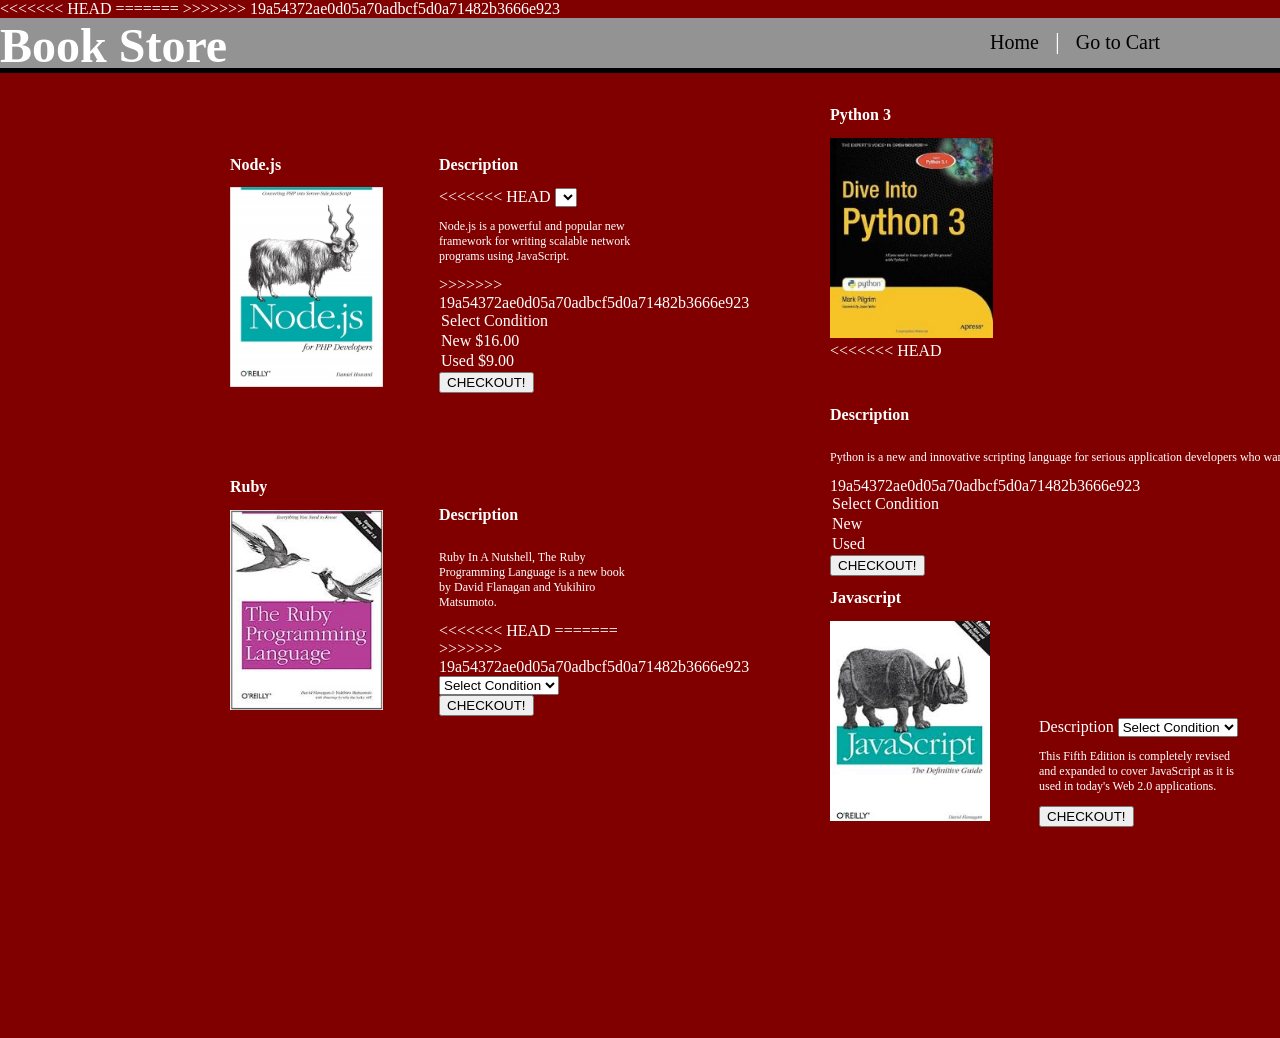
==== home.html @ 7b91dabb "commited again" ====
<!DOCTYPE html>
<html>

<head>
    <meta charset="utf-8">
    <meta http-equiv="X-UA-Compatible" content="IE=edge">
    <title>Book Store</title>
    <link rel="stylesheet" href="css/styles.css">
    <script src="js/jquery.js"></script>
<<<<<<< HEAD
    <script src="js/app2.js"></script>
=======
    <script src="js/app.js"></script>
    <style href=href="https://fonts.googleapis.com/css?family=Bitter"></style>
>>>>>>> 19a54372ae0d05a70adbcf5d0a71482b3666e923
</head>

<body>
    <form action="checkout.html" class="list-maker-form" method="get">
      <header>
        <h1>Book Store</h1>
        <nav>
            <a href="home.html">Home</a> |
            <a href="checkout.html">Go to Cart</a>
        </nav>
    </header>

        <div class="container">
            <div class="top">

                    <div class="bookTitle">
                        <h2>Node.js</h2>
                        <img src="images/node.jpg">
                        </div>
                    <div class="text">
                        <h2>Description</h2>
<<<<<<< HEAD
                             <p>Node.js is a powerful and popular new framework for writing scalable network programs using JavaScript.</p>

                            <select name="book1" class="selectlist">
=======
                        <p>Node.js is a powerful and popular new framework for writing scalable network programs using JavaScript.</p>
                        <select name="book1" class="selectList">
>>>>>>> 19a54372ae0d05a70adbcf5d0a71482b3666e923
                                <option value="value1" selected>Select Condition</option>
                                <option class="options" value="new1" name="new">New $16.00</option>
                                <option class="options" value="used1" name="used">Used $9.00</option>
                            </select>
                            <button class="btn2">CHECKOUT!</button>
                    </div>

<!--                 <br>
 -->
                    <div class="bookTitle">
                        <h2>Ruby</h2>
                        <img src="images/rubyPro.jpeg">
                        </div>
                    <div class="text">
                        <h2>Description</h2>
                            <p> Ruby In A Nutshell, The Ruby Programming Language is a new book by David Flanagan and Yukihiro Matsumoto.  </p>
<<<<<<< HEAD

=======
>>>>>>> 19a54372ae0d05a70adbcf5d0a71482b3666e923
                            <select name="book2" class="selectlist">
                                <option value="value2" selected>Select Condition</option>
                                <option class="options" value="new2" name="new">New</option>
                                <option class="options" value="used2" name="used">Used</option>
                            </select>
                            <button class="btn2">CHECKOUT!</button>
                    </div>

                </div>
<!--             <br>
 -->
            <div class="bottom">

                <div class="bookTitle">
                        <h2>Python 3</h2>
                        <img src="images/py.jpg">
<<<<<<< HEAD
                    </div>
                    <div class="left-text">
                            <h2>Description</h2>
                            <p>Python is a new and innovative scripting language for serious application developers who want a feature-rich</p>
                              <select name="book3" class="selectlist">
=======
                        </div>
                <div class="text">
                        <h2>Description</h2>
                        <p>Python is a new and innovative scripting language for serious application developers who want a feature-rich</p>
                        <select name="book3" class="selectlist">
>>>>>>> 19a54372ae0d05a70adbcf5d0a71482b3666e923
                                  <option value="value3" selected>Select Condition</option>
                                  <option class="options" value="new3" name="new">New</option>
                                  <option class="options" value="used3" name="used">Used</option>
                        </select>
                        <button class="btn2">CHECKOUT!</button>
                    </div>


                    <div class="bookTitle">
                        <h2>Javascript</h2>
                        <img src="images/javascript.jpeg">
                        </div>
                        <div class="text"
                          <h2>Description</h2>
                          <p>This Fifth Edition is completely revised and expanded to cover JavaScript as it is used in today's Web 2.0 applications.</p>
                          <select name="book4" class="selectlist">
                                <option value="value4" selected>Select Condition</option>
                                <option class="options" value="new4" name="new">New</option>
                                <option class="options" value="used4" name="used">Used</option>
                          </select>
                          <button class="btn2">CHECKOUT!</button>
                          </div>

                    </div>
        </div>


    </form>

</body>

</html>
---- css/styles.css ----
body {
  width: 100%;
  background-color: maroon;
  clear: both;
  margin: auto;
  font-family: 'Bitter', serif;
  color: white;
}

header {
  margin: auto 0;
  width: 100%;
  height: 50px;
  font-size: 24px;
  background-color: #939393;
  border-bottom: 5px solid black;
}

nav{
   margin: 0 auto;
   float: right;
   width: 300px;
   display: inline-block;
   padding-top: 10px;
}

nav a{
 text-decoration: none;
 font-size: 20px;
 margin: 10px;
 color: black;
}

nav a:hover{
  color: blue;
}



.container {
    padding-left: 230px;
    width:100%;
    margin: 20px auto;
    background-color: maroon;
    float: left;
}


.top{
  float: left;
  width: 600px;
    margin: 0 auto;
/*  padding: 20px 40 px;
*/  display: inline-block;
}

.bottom{
  float: left;
 width: 600px;
/*height: 900px;*/
    margin: 0 auto;
/*  padding: 20px 40 px;
*/  display: inline-block;
}
.bookTitle {
  margin-right: 5px;

  width: 200px;
  height: 300px;
  display: inline-block;
}

.text{
  margin-top: 50px;

  width: 200px;
  height: 300px;
  display:inline-block;
}

h1{
  margin: auto 0;
  display: inline-block;
}

h2{
  text-align: left;
  font-size: 16px;
}

p{
  text-align: left;
  font-size: 12px;
}

img{
  border: 3px solid black
  display: inline;
  max-height: 200px;
}
top {
  float:left;
  display: inline-block;
  margin: 0 auto;
}

.bottom {
  float: left;
  display: inline-block;
  margin: 0 auto;
}

.firstcolumn {
  display:inline-block;
  float: left;
}
.secondcolumn{
  display: inline-block;
  float: left;
}

.left{
  max-width: 350px;
  float: left;
  display: inline-block;
}

.right{
  max-width: 350px;
  float: left;
  display: inline-block;
}

.img{
  display: inline;
  max-width: 45px;
}

p{
  float: left;
}*/
/*.left-image{
  display: inline-block;
}

.right-image{
  display: inline-block;
}*/

/*.left-text{
  max-width: 100px;
  margin: 0 auto;
}
.right-text{
  max-width: 100px;
  margin: 0 auto;
}*/
/*article {
    height: 450px;
    text-align: center;
}



.left {
    margin-right: 47px;
    float: left;
    width: 200px;
    height: 400px;
    display: inline-block;
}

.right {
    margin-top: 10px;
    float: left;
    width: 200px;
    height: 400px;
    display: inline-block;
}

h1 {
  margin: auto 0;
  display: inline-block;
  font-size: 40px;
  color: black;
}

h2 {
    font-size: 16px;
    text-align: center;

}

p {
    font-size: 15px;
    margin-left: 37px;
}

h3 {
    font-size: 20px;
    margin-bottom: 30px;
    text-align: center;
}
h2, h3, p{
  margin-bottom: 30px;
}

.clearfix:after {
  content: " ";
  clear: both;
  display: block;
}

.btn {
  background-color: lightgreen;
  padding: 10px 10px;
  margin: 20px;
}

select{
  background-color: white;
  height: 24px;
  width: 180px;
}
img{

  border: 1px solid black;

}

button{
  margin:10px;

}
*/
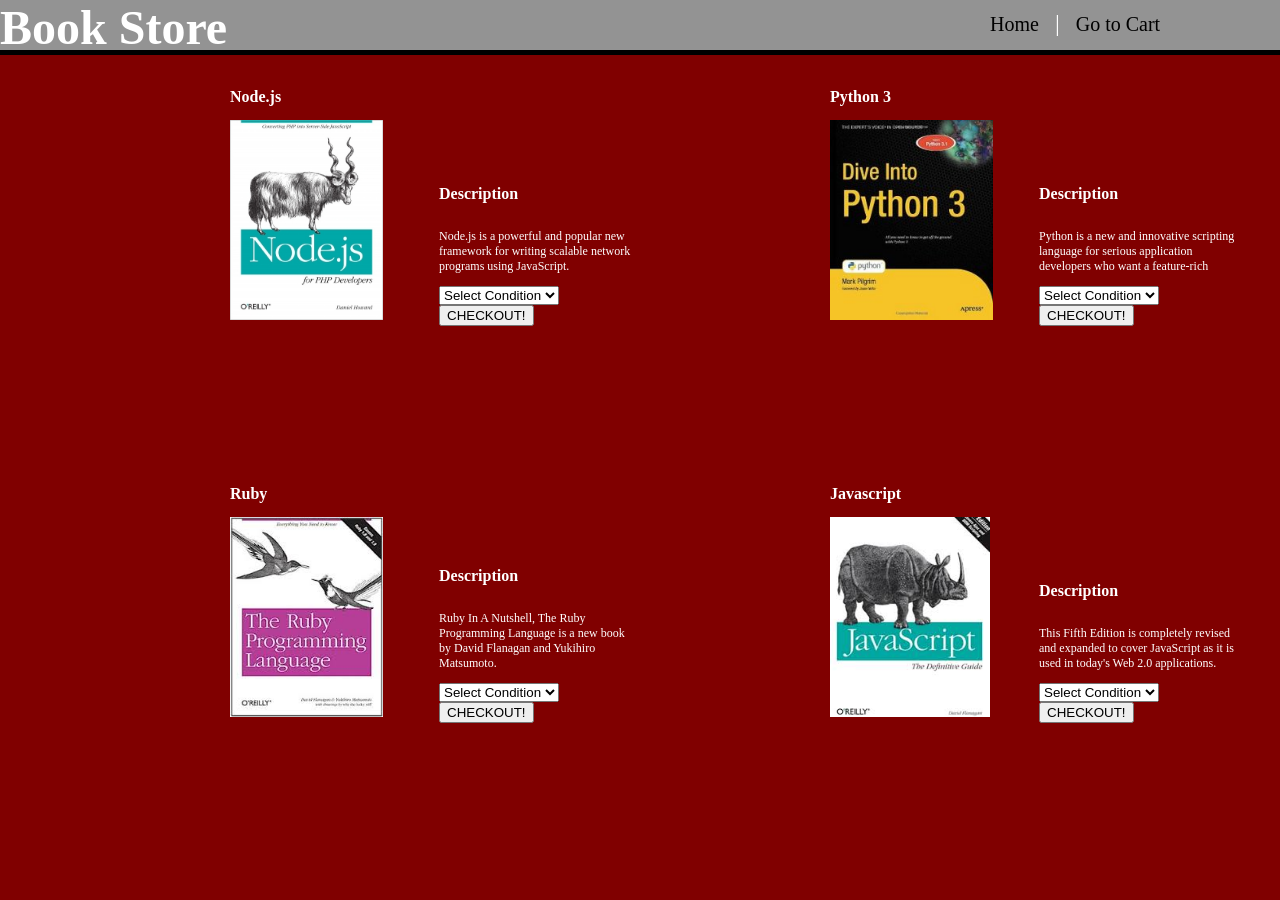
==== commit e043f600: "fixed html" ====
--- a/home.html
+++ b/home.html
@@ -7,119 +7,88 @@
     <title>Book Store</title>
     <link rel="stylesheet" href="css/styles.css">
     <script src="js/jquery.js"></script>
-<<<<<<< HEAD
     <script src="js/app2.js"></script>
-=======
     <script src="js/app.js"></script>
     <style href=href="https://fonts.googleapis.com/css?family=Bitter"></style>
->>>>>>> 19a54372ae0d05a70adbcf5d0a71482b3666e923
 </head>
 
 <body>
     <form action="checkout.html" class="list-maker-form" method="get">
-      <header>
-        <h1>Book Store</h1>
-        <nav>
-            <a href="home.html">Home</a> |
-            <a href="checkout.html">Go to Cart</a>
-        </nav>
-    </header>
-
+        <header>
+            <h1>Book Store</h1>
+            <nav>
+                <a href="home.html">Home</a> |
+                <a href="checkout.html">Go to Cart</a>
+            </nav>
+        </header>
         <div class="container">
             <div class="top">
+                <div class="bookTitle">
+                    <h2>Node.js</h2>
+                    <img src="images/node.jpg">
+                </div>
+                <div class="text">
+                    <h2>Description</h2>
+                    <p>Node.js is a powerful and popular new framework for writing scalable network programs using JavaScript.</p>
+                    <select name="book1" class="selectlist">
+                            <option value="value1" selected>Select Condition</option>
+                            <option class="options" value="new1" name="new">New $16.00</option>
+                            <option class="options" value="used1" name="used">Used $9.00</option>
+                        </select>
+                        <br>
+                        <button class="btn2">CHECKOUT!</button>
+                </div>
+                <div class="bookTitle">
+                    <h2>Ruby</h2>
+                    <img src="images/rubyPro.jpeg">
+                </div>
+                <div class="text">
+                    <h2>Description</h2>
+                    <p> Ruby In A Nutshell, The Ruby Programming Language is a new book by David Flanagan and Yukihiro Matsumoto. </p>
+                    <select name="book2" class="selectlist">
+                        <option value="value2" selected>Select Condition</option>
+                        <option class="options" value="new2" name="new">New</option>
+                        <option class="options" value="used2" name="used">Used</option>
+                    </select>
+                    <br>
+                    <button class="btn2">CHECKOUT!</button>
+                </div>
+            </div>
 
-                    <div class="bookTitle">
-                        <h2>Node.js</h2>
-                        <img src="images/node.jpg">
-                        </div>
-                    <div class="text">
-                        <h2>Description</h2>
-<<<<<<< HEAD
-                             <p>Node.js is a powerful and popular new framework for writing scalable network programs using JavaScript.</p>
-
-                            <select name="book1" class="selectlist">
-=======
-                        <p>Node.js is a powerful and popular new framework for writing scalable network programs using JavaScript.</p>
-                        <select name="book1" class="selectList">
->>>>>>> 19a54372ae0d05a70adbcf5d0a71482b3666e923
-                                <option value="value1" selected>Select Condition</option>
-                                <option class="options" value="new1" name="new">New $16.00</option>
-                                <option class="options" value="used1" name="used">Used $9.00</option>
-                            </select>
-                            <button class="btn2">CHECKOUT!</button>
-                    </div>
-
-<!--                 <br>
- -->
-                    <div class="bookTitle">
-                        <h2>Ruby</h2>
-                        <img src="images/rubyPro.jpeg">
-                        </div>
-                    <div class="text">
-                        <h2>Description</h2>
-                            <p> Ruby In A Nutshell, The Ruby Programming Language is a new book by David Flanagan and Yukihiro Matsumoto.  </p>
-<<<<<<< HEAD
-
-=======
->>>>>>> 19a54372ae0d05a70adbcf5d0a71482b3666e923
-                            <select name="book2" class="selectlist">
-                                <option value="value2" selected>Select Condition</option>
-                                <option class="options" value="new2" name="new">New</option>
-                                <option class="options" value="used2" name="used">Used</option>
-                            </select>
-                            <button class="btn2">CHECKOUT!</button>
-                    </div>
-
+            <div class="bottom">
+                <div class="bookTitle">
+                    <h2>Python 3</h2>
+                    <img src="images/py.jpg">
                 </div>
-<!--             <br>
- -->
-            <div class="bottom">
-
+                <div class="text">
+                    <h2>Description</h2>
+                    <p>Python is a new and innovative scripting language for serious application developers who want a feature-rich</p>
+                    <select name="book3" class="selectlist">
+                        <option value="value3" selected>Select Condition</option>
+                        <option class="options" value="new3" name="new">New</option>
+                        <option class="options" value="used3" name="used">Used</option>
+                    </select>
+                    <br>
+                    <button class="btn2">CHECKOUT!</button>
+                </div>
                 <div class="bookTitle">
-                        <h2>Python 3</h2>
-                        <img src="images/py.jpg">
-<<<<<<< HEAD
-                    </div>
-                    <div class="left-text">
-                            <h2>Description</h2>
-                            <p>Python is a new and innovative scripting language for serious application developers who want a feature-rich</p>
-                              <select name="book3" class="selectlist">
-=======
-                        </div>
+                    <h2>Javascript</h2>
+                    <img src="images/javascript.jpeg">
+                </div>
                 <div class="text">
-                        <h2>Description</h2>
-                        <p>Python is a new and innovative scripting language for serious application developers who want a feature-rich</p>
-                        <select name="book3" class="selectlist">
->>>>>>> 19a54372ae0d05a70adbcf5d0a71482b3666e923
-                                  <option value="value3" selected>Select Condition</option>
-                                  <option class="options" value="new3" name="new">New</option>
-                                  <option class="options" value="used3" name="used">Used</option>
-                        </select>
-                        <button class="btn2">CHECKOUT!</button>
-                    </div>
-
-
-                    <div class="bookTitle">
-                        <h2>Javascript</h2>
-                        <img src="images/javascript.jpeg">
-                        </div>
-                        <div class="text"
-                          <h2>Description</h2>
-                          <p>This Fifth Edition is completely revised and expanded to cover JavaScript as it is used in today's Web 2.0 applications.</p>
-                          <select name="book4" class="selectlist">
-                                <option value="value4" selected>Select Condition</option>
-                                <option class="options" value="new4" name="new">New</option>
-                                <option class="options" value="used4" name="used">Used</option>
-                          </select>
-                          <button class="btn2">CHECKOUT!</button>
-                          </div>
-
-                    </div>
+                    <h2>Description</h2>
+                    <p>This Fifth Edition is completely revised and expanded to cover JavaScript as it is used in today's Web 2.0 applications.</p>
+                    <select name="book4" class="selectlist">
+                        <option value="value4" selected>Select Condition</option>
+                        <option class="options" value="new4" name="new">New</option>
+                        <option class="options" value="used4" name="used">Used</option>
+                    </select>
+                    <br>
+                    <button class="btn2">CHECKOUT!</button>
+                </div>
+            </div>
         </div>
-
-
     </form>
-
 </body>
 
 </html>
--- a/css/styles.css
+++ b/css/styles.css
@@ -1,236 +1,142 @@
 body {
-  width: 100%;
-  background-color: maroon;
-  clear: both;
-  margin: auto;
-  font-family: 'Bitter', serif;
-  color: white;
+    width: 100%;
+    background-color: maroon;
+    clear: both;
+    margin: auto;
+    font-family: 'Bitter', serif;
+    color: white;
 }
 
 header {
-  margin: auto 0;
-  width: 100%;
-  height: 50px;
-  font-size: 24px;
-  background-color: #939393;
-  border-bottom: 5px solid black;
+    margin: auto 0;
+    width: 100%;
+    height: 50px;
+    font-size: 24px;
+    background-color: #939393;
+    border-bottom: 5px solid black;
 }
 
-nav{
-   margin: 0 auto;
-   float: right;
-   width: 300px;
-   display: inline-block;
-   padding-top: 10px;
+nav {
+    margin: 0 auto;
+    float: right;
+    width: 300px;
+    display: inline-block;
+    padding-top: 10px;
 }
 
-nav a{
- text-decoration: none;
- font-size: 20px;
- margin: 10px;
- color: black;
+nav a {
+    text-decoration: none;
+    font-size: 20px;
+    margin: 10px;
+    color: black;
 }
 
-nav a:hover{
-  color: blue;
+nav a:hover {
+    color: blue;
 }
-
-
 
 .container {
     padding-left: 230px;
-    width:100%;
+    width: 100%;
     margin: 20px auto;
     background-color: maroon;
     float: left;
 }
 
-
-.top{
-  float: left;
-  width: 600px;
+.top {
+    float: left;
+    width: 600px;
     margin: 0 auto;
-/*  padding: 20px 40 px;
-*/  display: inline-block;
-}
-
-.bottom{
-  float: left;
- width: 600px;
-/*height: 900px;*/
-    margin: 0 auto;
-/*  padding: 20px 40 px;
-*/  display: inline-block;
-}
-.bookTitle {
-  margin-right: 5px;
-
-  width: 200px;
-  height: 300px;
-  display: inline-block;
-}
-
-.text{
-  margin-top: 50px;
-
-  width: 200px;
-  height: 300px;
-  display:inline-block;
-}
-
-h1{
-  margin: auto 0;
-  display: inline-block;
-}
-
-h2{
-  text-align: left;
-  font-size: 16px;
-}
-
-p{
-  text-align: left;
-  font-size: 12px;
-}
-
-img{
-  border: 3px solid black
-  display: inline;
-  max-height: 200px;
-}
-top {
-  float:left;
-  display: inline-block;
-  margin: 0 auto;
+    /*  padding: 20px 40 px;
+*/
+    display: inline-block;
 }
 
 .bottom {
-  float: left;
-  display: inline-block;
-  margin: 0 auto;
+    float: left;
+    width: 600px;
+    /*height: 900px;*/
+    margin: 0 auto;
+    /*  padding: 20px 40 px;
+*/
+    display: inline-block;
+}
+
+.bookTitle {
+    margin-right: 5px;
+    width: 200px;
+    height: 300px;
+    display: inline-block;
+}
+
+.text {
+    margin-top: 50px;
+    width: 200px;
+    height: 300px;
+    display: inline-block;
+}
+
+h1 {
+    margin: auto 0;
+    display: inline-block;
+}
+
+h2 {
+    text-align: left;
+    font-size: 16px;
+}
+
+p {
+    text-align: left;
+    font-size: 12px;
+}
+
+img {
+    border: 3px solid black display: inline;
+    max-height: 200px;
+}
+
+.top {
+    float: left;
+    display: inline-block;
+    margin: 0 auto;
+}
+
+.bottom {
+    float: left;
+    display: inline-block;
+    margin: 0 auto;
 }
 
 .firstcolumn {
-  display:inline-block;
-  float: left;
-}
-.secondcolumn{
-  display: inline-block;
-  float: left;
+    display: inline-block;
+    float: left;
 }
 
-.left{
-  max-width: 350px;
-  float: left;
-  display: inline-block;
+.secondcolumn {
+    display: inline-block;
+    float: left;
 }
 
-.right{
-  max-width: 350px;
-  float: left;
-  display: inline-block;
-}
-
-.img{
-  display: inline;
-  max-width: 45px;
-}
-
-p{
-  float: left;
-}*/
-/*.left-image{
-  display: inline-block;
-}
-
-.right-image{
-  display: inline-block;
-}*/
-
-/*.left-text{
-  max-width: 100px;
-  margin: 0 auto;
-}
-.right-text{
-  max-width: 100px;
-  margin: 0 auto;
-}*/
-/*article {
-    height: 450px;
-    text-align: center;
-}
-
-
-
 .left {
-    margin-right: 47px;
+    max-width: 350px;
     float: left;
-    width: 200px;
-    height: 400px;
     display: inline-block;
 }
 
 .right {
-    margin-top: 10px;
+    max-width: 350px;
     float: left;
-    width: 200px;
-    height: 400px;
     display: inline-block;
 }
 
-h1 {
-  margin: auto 0;
-  display: inline-block;
-  font-size: 40px;
-  color: black;
-}
-
-h2 {
-    font-size: 16px;
-    text-align: center;
-
+.img {
+    display: inline;
+    max-width: 45px;
 }
 
 p {
-    font-size: 15px;
-    margin-left: 37px;
+    float: left;
 }
 
-h3 {
-    font-size: 20px;
-    margin-bottom: 30px;
-    text-align: center;
-}
-h2, h3, p{
-  margin-bottom: 30px;
-}
 
-.clearfix:after {
-  content: " ";
-  clear: both;
-  display: block;
-}
-
-.btn {
-  background-color: lightgreen;
-  padding: 10px 10px;
-  margin: 20px;
-}
-
-select{
-  background-color: white;
-  height: 24px;
-  width: 180px;
-}
-img{
-
-  border: 1px solid black;
-
-}
-
-button{
-  margin:10px;
-
-}
-*/
-
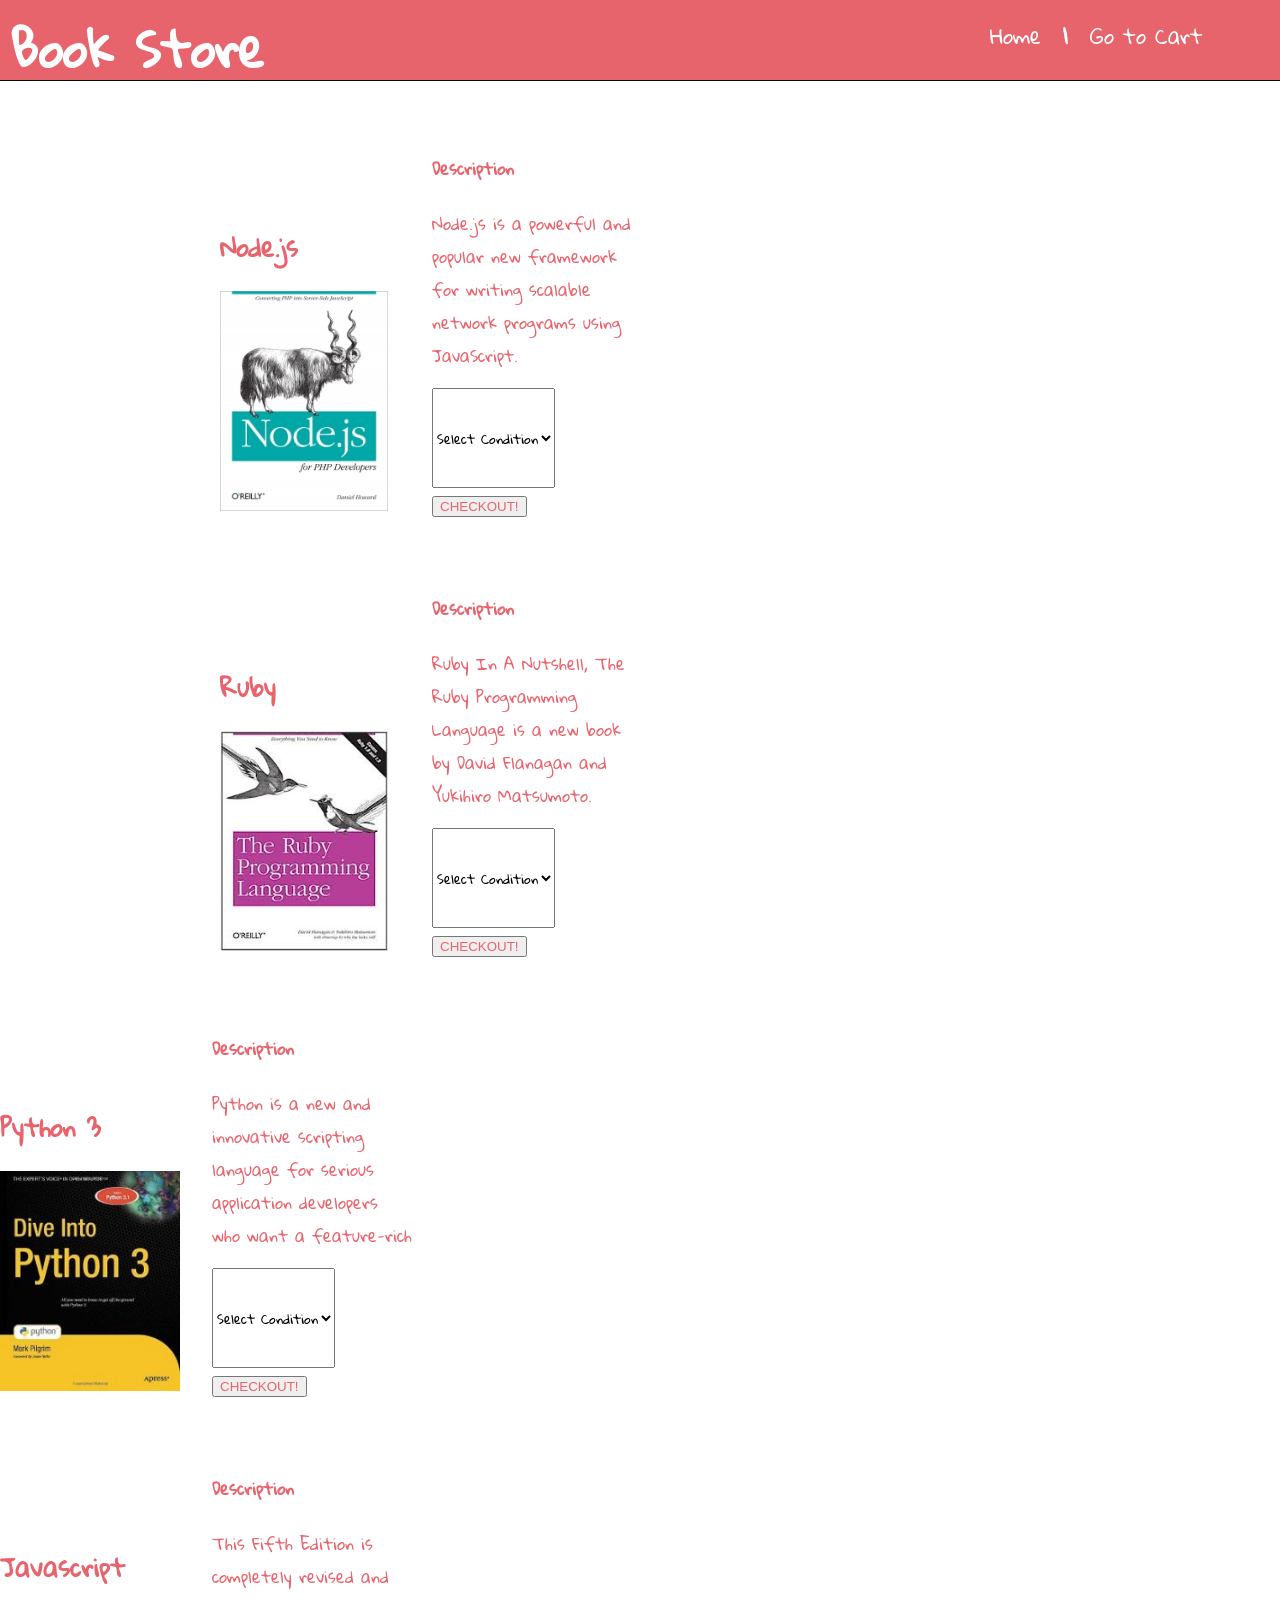
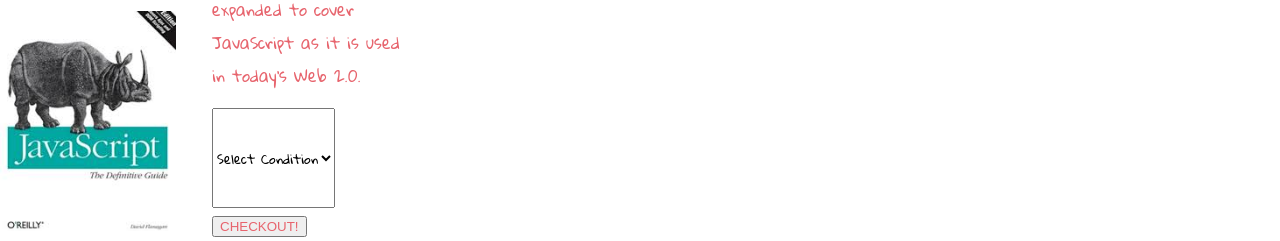
==== commit 0b5121c6: "hello" ====
--- a/home.html
+++ b/home.html
@@ -6,10 +6,10 @@
     <meta http-equiv="X-UA-Compatible" content="IE=edge">
     <title>Book Store</title>
     <link rel="stylesheet" href="css/styles.css">
+    <link href="https://fonts.googleapis.com/css?family=Gloria+Hallelujah" rel="stylesheet">
     <script src="js/jquery.js"></script>
     <script src="js/app2.js"></script>
     <script src="js/app.js"></script>
-    <style href=href="https://fonts.googleapis.com/css?family=Bitter"></style>
 </head>
 
 <body>
@@ -28,7 +28,7 @@
                     <img src="images/node.jpg">
                 </div>
                 <div class="text">
-                    <h2>Description</h2>
+                    <h4>Description</h4>
                     <p>Node.js is a powerful and popular new framework for writing scalable network programs using JavaScript.</p>
                     <select name="book1" class="selectlist">
                             <option value="value1" selected>Select Condition</option>
@@ -43,7 +43,7 @@
                     <img src="images/rubyPro.jpeg">
                 </div>
                 <div class="text">
-                    <h2>Description</h2>
+                    <h4>Description</h4>
                     <p> Ruby In A Nutshell, The Ruby Programming Language is a new book by David Flanagan and Yukihiro Matsumoto. </p>
                     <select name="book2" class="selectlist">
                         <option value="value2" selected>Select Condition</option>
@@ -61,7 +61,7 @@
                     <img src="images/py.jpg">
                 </div>
                 <div class="text">
-                    <h2>Description</h2>
+                    <h4>Description</h4>
                     <p>Python is a new and innovative scripting language for serious application developers who want a feature-rich</p>
                     <select name="book3" class="selectlist">
                         <option value="value3" selected>Select Condition</option>
@@ -76,8 +76,8 @@
                     <img src="images/javascript.jpeg">
                 </div>
                 <div class="text">
-                    <h2>Description</h2>
-                    <p>This Fifth Edition is completely revised and expanded to cover JavaScript as it is used in today's Web 2.0 applications.</p>
+                    <h4>Description</h4>
+                    <p>This Fifth Edition is completely revised and expanded to cover JavaScript as it is used in today's Web 2.0.</p>
                     <select name="book4" class="selectlist">
                         <option value="value4" selected>Select Condition</option>
                         <option class="options" value="new4" name="new">New</option>
--- a/css/styles.css
+++ b/css/styles.css
@@ -1,6 +1,46 @@
-body {
+  body {
+<<<<<<< HEAD
+  width: 100%;
+  clear: both;
+  margin: 0 auto;
+  font-family: 'Gloria Hallelujah', cursive;
+  color: #e7646d;
+}
+
+header {
+  margin: auto 0;
+  width: 100%;
+  height: 80px;
+  font-size: 24px;
+  background-color:#e7646d;
+  border-bottom: 1px solid black;
+  color: #ffffff;
+}
+
+nav{
+   margin: 0 auto;
+   float: right;
+   width: 300px;
+   display: inline-block;
+   padding-top: 10px;
+   color: #ffffff;
+}
+
+nav a{
+ text-decoration: none;
+ font-size: 20px;
+ margin: 10px;
+ color: #ffffff;
+}
+
+nav a:hover{
+  color:#114a3f;
+}
+
+
+
+=======
     width: 100%;
-    background-color: maroon;
     clear: both;
     margin: auto;
     font-family: 'Bitter', serif;
@@ -14,32 +54,14 @@
     font-size: 24px;
     background-color: #939393;
     border-bottom: 5px solid black;
+    color: white;
 }
 
-nav {
-    margin: 0 auto;
-    float: right;
-    width: 300px;
-    display: inline-block;
-    padding-top: 10px;
-}
-
-nav a {
-    text-decoration: none;
-    font-size: 20px;
-    margin: 10px;
-    color: black;
-}
-
-nav a:hover {
-    color: blue;
-}
-
+>>>>>>> e043f6007bf390cb056c55b3269154bf0c30f10d
 .container {
     padding-left: 230px;
     width: 100%;
-    margin: 20px auto;
-    background-color: maroon;
+    margin: 20px auto 60px auto;
     float: left;
 }
 
@@ -47,23 +69,20 @@
     float: left;
     width: 600px;
     margin: 0 auto;
-    /*  padding: 20px 40 px;
-*/
+    padding-left: 220px ;
     display: inline-block;
 }
 
 .bottom {
     float: left;
     width: 600px;
-    /*height: 900px;*/
     margin: 0 auto;
-    /*  padding: 20px 40 px;
-*/
     display: inline-block;
 }
 
 .bookTitle {
     margin-right: 5px;
+    margin-top: 0px;
     width: 200px;
     height: 300px;
     display: inline-block;
@@ -77,23 +96,26 @@
 }
 
 h1 {
-    margin: auto 0;
+    margin: auto 10px;
     display: inline-block;
+    color: #ffffff;
+    margin-right: 20px;
 }
 
 h2 {
     text-align: left;
-    font-size: 16px;
+    font-size: 24px;
 }
 
 p {
     text-align: left;
-    font-size: 12px;
+    font-size: 16px;
+    margin-top: .5px;
 }
 
 img {
     border: 3px solid black display: inline;
-    max-height: 200px;
+    max-height: 220px;
 }
 
 .top {
@@ -133,10 +155,18 @@
 .img {
     display: inline;
     max-width: 45px;
+    border: 1px solid #e7646d;
 }
 
 p {
     float: left;
 }
 
+button{
+  color:#e7646d;
+}
 
+select {
+  height: 100px;
+  font-family: 'Gloria Hallelujah', cursive;
+}
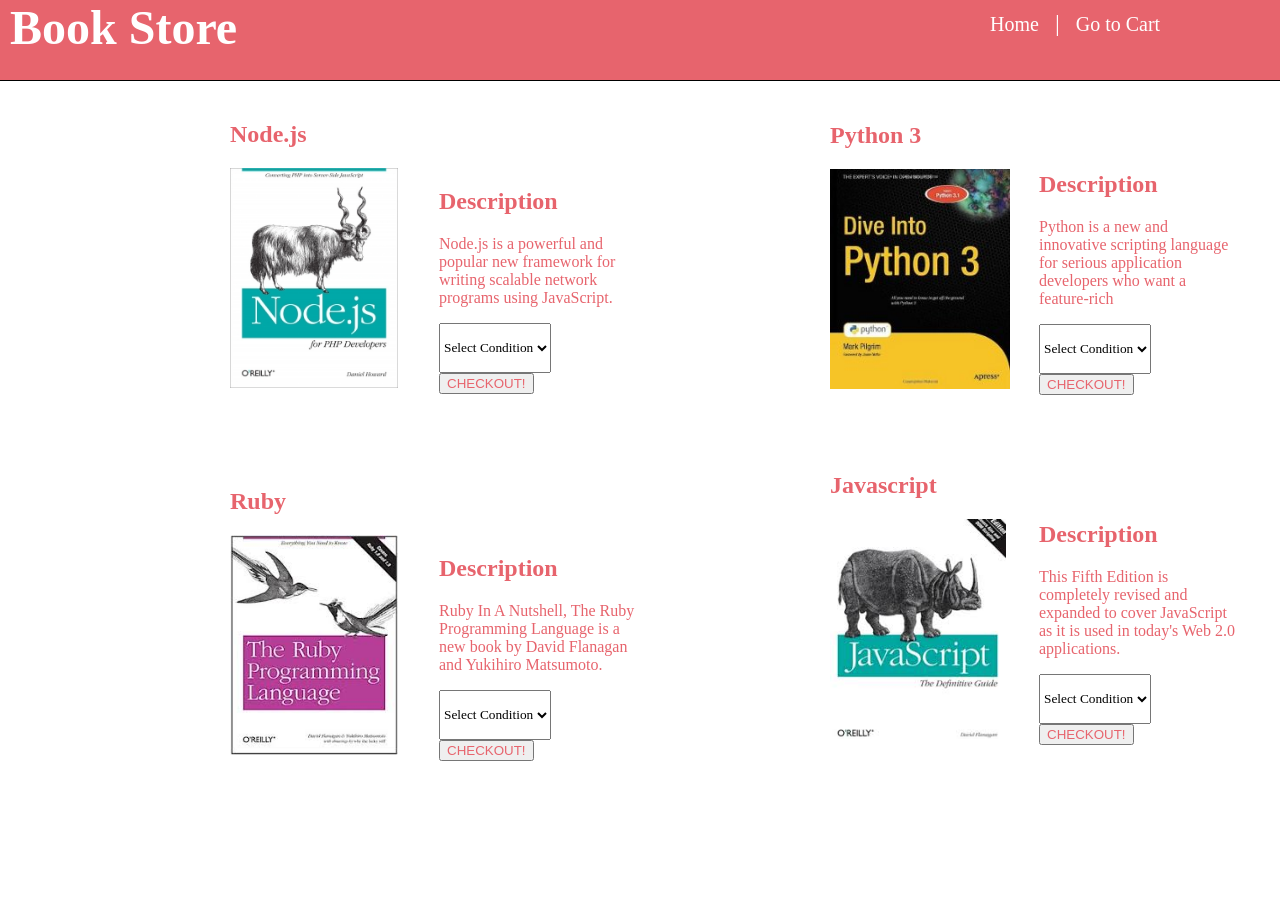
==== commit bffc07fc: "....." ====
--- a/home.html
+++ b/home.html
@@ -6,88 +6,94 @@
     <meta http-equiv="X-UA-Compatible" content="IE=edge">
     <title>Book Store</title>
     <link rel="stylesheet" href="css/styles.css">
-    <link href="https://fonts.googleapis.com/css?family=Gloria+Hallelujah" rel="stylesheet">
     <script src="js/jquery.js"></script>
     <script src="js/app2.js"></script>
     <script src="js/app.js"></script>
+    <style href=href="https://fonts.googleapis.com/css?family=Bitter"></style>
 </head>
 
 <body>
-    <form action="checkout.html" class="list-maker-form" method="get">
-        <header>
-            <h1>Book Store</h1>
-            <nav>
-                <a href="home.html">Home</a> |
-                <a href="checkout.html">Go to Cart</a>
-            </nav>
-        </header>
-        <div class="container">
-            <div class="top">
+    <header>
+        <h1>Book Store</h1>
+        <nav>
+            <a href="home.html">Home</a> |
+            <a href="checkout.html">Go to Cart</a>
+        </nav>
+    </header>
+    <div class="container">
+        <div class="top">
+            <form action="checkout.html" class="list-maker-form" method="get">
                 <div class="bookTitle">
-                    <h2>Node.js</h2>
+                    <h2 id="book1-title">Node.js</h2>
                     <img src="images/node.jpg">
                 </div>
                 <div class="text">
-                    <h4>Description</h4>
+                    <h2>Description</h2>
                     <p>Node.js is a powerful and popular new framework for writing scalable network programs using JavaScript.</p>
-                    <select name="book1" class="selectlist">
-                            <option value="value1" selected>Select Condition</option>
-                            <option class="options" value="new1" name="new">New $16.00</option>
-                            <option class="options" value="used1" name="used">Used $9.00</option>
-                        </select>
-                        <br>
-                        <button class="btn2">CHECKOUT!</button>
-                </div>
+                    <select name="Node.js" class="selectlist">
+                        <option value="value1" selected>Select Condition</option>
+                        <option class="options" value="16.00" name="new">New $16.00</option>
+                        <option class="options" value="9.00" name="used">Used $9.00</option>
+                    </select>
+                    <br>
+                    <button class="btn2">CHECKOUT!</button>
+            </form>
+            </div>
+            <form action="checkout.html" class="list-maker-form" method="get">
                 <div class="bookTitle">
-                    <h2>Ruby</h2>
+                    <h2 class="h2">Ruby</h2>
                     <img src="images/rubyPro.jpeg">
                 </div>
                 <div class="text">
-                    <h4>Description</h4>
+                    <h2>Description</h2>
                     <p> Ruby In A Nutshell, The Ruby Programming Language is a new book by David Flanagan and Yukihiro Matsumoto. </p>
-                    <select name="book2" class="selectlist">
+                    <select name="Ruby" class="selectlist">
                         <option value="value2" selected>Select Condition</option>
-                        <option class="options" value="new2" name="new">New</option>
-                        <option class="options" value="used2" name="used">Used</option>
+                        <option class="options" value="16.00" name="new">New $16.00</option>
+                        <option class="options" value="9.00" name="used">Used $9.00</option>
                     </select>
                     <br>
                     <button class="btn2">CHECKOUT!</button>
-                </div>
+            </form>
             </div>
-
-            <div class="bottom">
+        </div>
+        <div class="bottom">
+            <form action="checkout.html" class="list-maker-form" method="get">
                 <div class="bookTitle">
-                    <h2>Python 3</h2>
+                    <h2 class="h2">Python 3</h2>
                     <img src="images/py.jpg">
                 </div>
                 <div class="text">
-                    <h4>Description</h4>
+                    <h2>Description</h2>
                     <p>Python is a new and innovative scripting language for serious application developers who want a feature-rich</p>
-                    <select name="book3" class="selectlist">
+                    <select name="Python" class="selectlist">
                         <option value="value3" selected>Select Condition</option>
-                        <option class="options" value="new3" name="new">New</option>
-                        <option class="options" value="used3" name="used">Used</option>
+                        <option class="options" value="16.00" name="new">New $16.00</option>
+                        <option class="options" value="9.00" name="used">Used $9.00</option>
                     </select>
                     <br>
                     <button class="btn2">CHECKOUT!</button>
-                </div>
+            </form>
+            </div>
+            <form action="checkout.html" class="list-maker-form" method="get">
                 <div class="bookTitle">
-                    <h2>Javascript</h2>
+                    <h2 class="h2">Javascript</h2>
                     <img src="images/javascript.jpeg">
                 </div>
                 <div class="text">
-                    <h4>Description</h4>
-                    <p>This Fifth Edition is completely revised and expanded to cover JavaScript as it is used in today's Web 2.0.</p>
-                    <select name="book4" class="selectlist">
+                    <h2>Description</h2>
+                    <p>This Fifth Edition is completely revised and expanded to cover JavaScript as it is used in today's Web 2.0 applications.</p>
+                    <select name="Javascript" class="selectlist">
                         <option value="value4" selected>Select Condition</option>
-                        <option class="options" value="new4" name="new">New</option>
-                        <option class="options" value="used4" name="used">Used</option>
+                        <option class="options" value="16.00" name="new">New $16.00</option>
+                        <option class="options" value="9.00" name="used">Used $9.00</option>
                     </select>
                     <br>
                     <button class="btn2">CHECKOUT!</button>
-                </div>
+            </form>
             </div>
         </div>
+    </div>
     </form>
 </body>
 
--- a/css/styles.css
+++ b/css/styles.css
@@ -1,51 +1,49 @@
-  body {
-<<<<<<< HEAD
-  width: 100%;
-  clear: both;
-  margin: 0 auto;
-  font-family: 'Gloria Hallelujah', cursive;
-  color: #e7646d;
+body {
+    width: 100%;
+    clear: both;
+    margin: 0 auto;
+    font-family: 'Gloria Hallelujah', cursive;
+    color: #e7646d;
 }
 
 header {
-  margin: auto 0;
-  width: 100%;
-  height: 80px;
-  font-size: 24px;
-  background-color:#e7646d;
-  border-bottom: 1px solid black;
-  color: #ffffff;
+    margin: auto 0;
+    width: 100%;
+    height: 80px;
+    font-size: 24px;
+    background-color: #e7646d;
+    border-bottom: 1px solid black;
+    color: #ffffff;
 }
 
-nav{
-   margin: 0 auto;
-   float: right;
-   width: 300px;
-   display: inline-block;
-   padding-top: 10px;
-   color: #ffffff;
+nav {
+    margin: 0 auto;
+    float: right;
+    width: 300px;
+    display: inline-block;
+    padding-top: 10px;
+    color: #ffffff;
 }
 
-nav a{
- text-decoration: none;
- font-size: 20px;
- margin: 10px;
- color: #ffffff;
+nav a {
+    text-decoration: none;
+    font-size: 20px;
+    margin: 10px;
+    color: #ffffff;
 }
 
-nav a:hover{
-  color:#114a3f;
+nav a:hover {
+    color: #114a3f;
 }
 
 
 
-=======
     width: 100%;
     clear: both;
     margin: auto;
     font-family: 'Bitter', serif;
     color: white;
-}
+
 
 header {
     margin: auto 0;
@@ -57,7 +55,6 @@
     color: white;
 }
 
->>>>>>> e043f6007bf390cb056c55b3269154bf0c30f10d
 .container {
     padding-left: 230px;
     width: 100%;
@@ -69,7 +66,7 @@
     float: left;
     width: 600px;
     margin: 0 auto;
-    padding-left: 220px ;
+    /*padding-left: 220px;*/
     display: inline-block;
 }
 
@@ -158,15 +155,16 @@
     border: 1px solid #e7646d;
 }
 
-p {
+/*p {
     float: left;
-}
+}*/
 
-button{
-  color:#e7646d;
+button {
+    color: #e7646d;
 }
 
 select {
-  height: 100px;
-  font-family: 'Gloria Hallelujah', cursive;
+    height: 50px;
+    font-family: 'Gloria Hallelujah', cursive;
 }
+
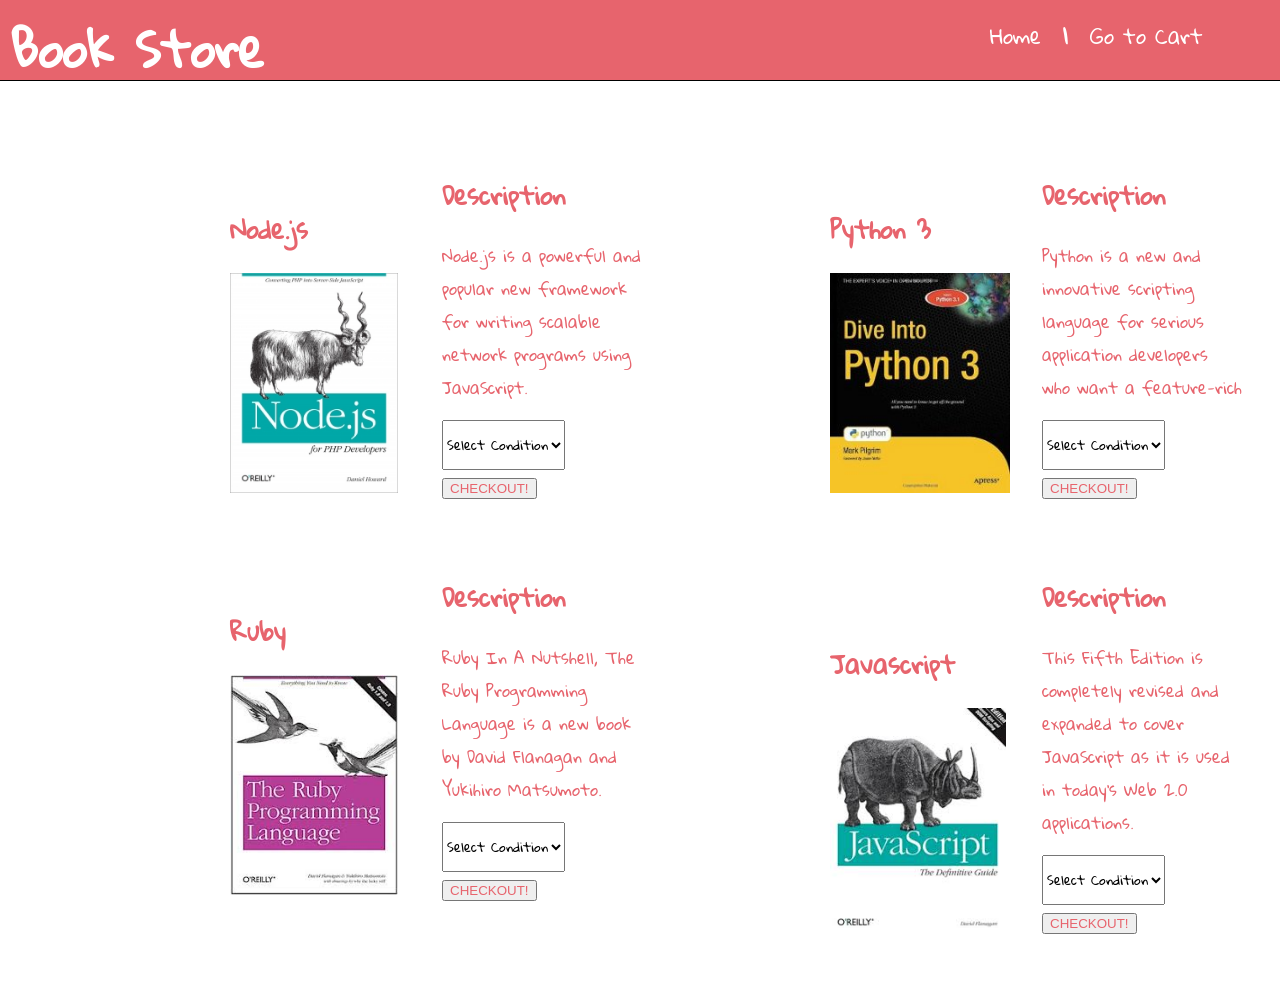
==== commit 67b8be23: "omg were done" ====
--- a/home.html
+++ b/home.html
@@ -6,6 +6,7 @@
     <meta http-equiv="X-UA-Compatible" content="IE=edge">
     <title>Book Store</title>
     <link rel="stylesheet" href="css/styles.css">
+    <link href="https://fonts.googleapis.com/css?family=Gloria+Hallelujah" rel="stylesheet">
     <script src="js/jquery.js"></script>
     <script src="js/app2.js"></script>
     <script src="js/app.js"></script>
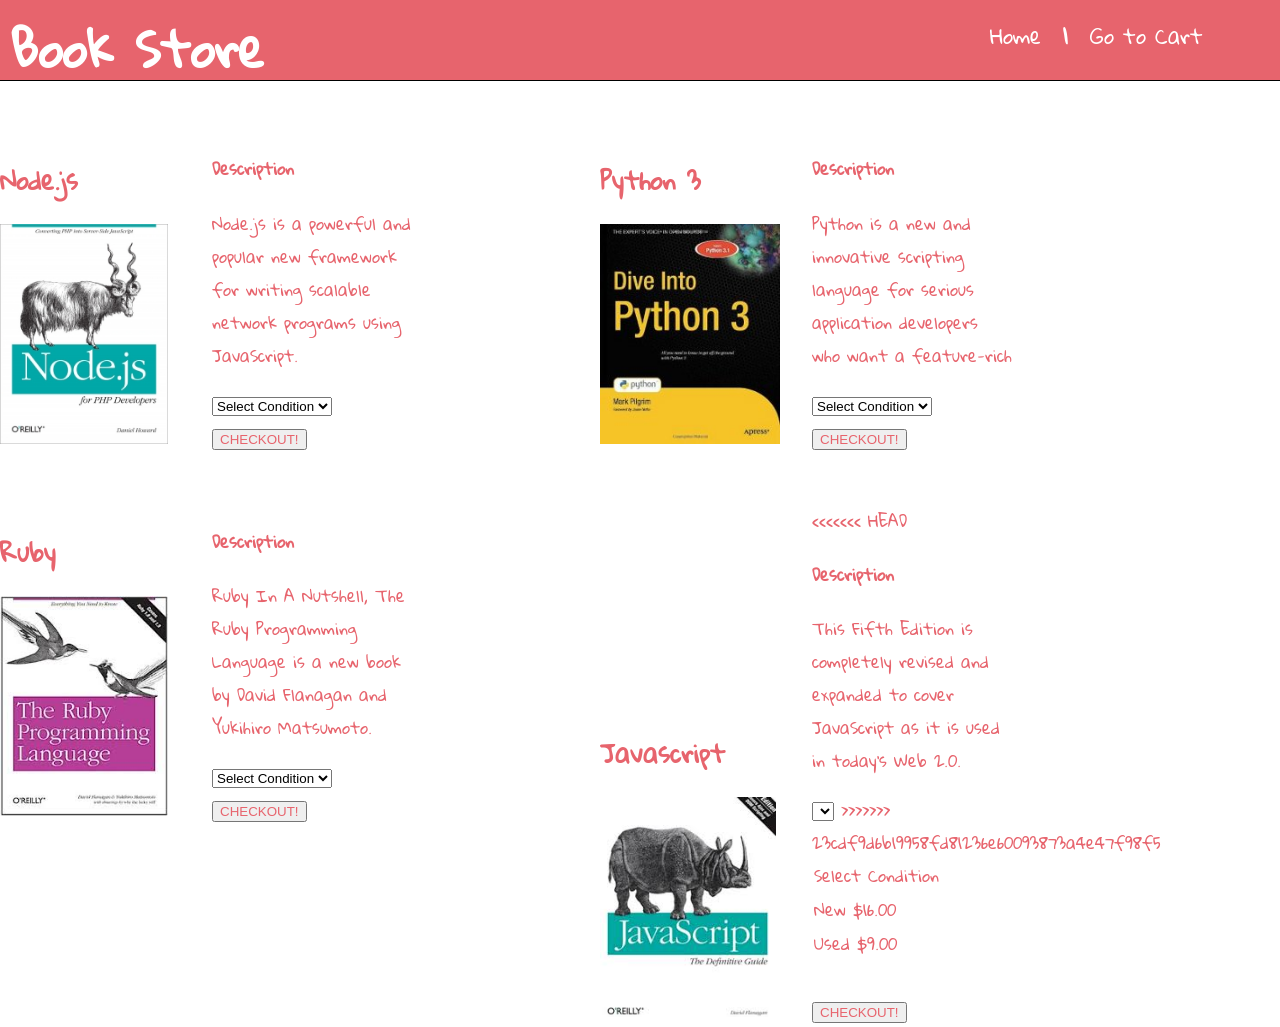
==== commit d09f6223: "update" ====
--- a/home.html
+++ b/home.html
@@ -10,7 +10,6 @@
     <script src="js/jquery.js"></script>
     <script src="js/app2.js"></script>
     <script src="js/app.js"></script>
-    <style href=href="https://fonts.googleapis.com/css?family=Bitter"></style>
 </head>
 
 <body>
@@ -29,7 +28,7 @@
                     <img src="images/node.jpg">
                 </div>
                 <div class="text">
-                    <h2>Description</h2>
+                    <h4>Description</h4>
                     <p>Node.js is a powerful and popular new framework for writing scalable network programs using JavaScript.</p>
                     <select name="Node.js" class="selectlist">
                         <option value="value1" selected>Select Condition</option>
@@ -46,7 +45,7 @@
                     <img src="images/rubyPro.jpeg">
                 </div>
                 <div class="text">
-                    <h2>Description</h2>
+                    <h4>Description</h4>
                     <p> Ruby In A Nutshell, The Ruby Programming Language is a new book by David Flanagan and Yukihiro Matsumoto. </p>
                     <select name="Ruby" class="selectlist">
                         <option value="value2" selected>Select Condition</option>
@@ -65,7 +64,7 @@
                     <img src="images/py.jpg">
                 </div>
                 <div class="text">
-                    <h2>Description</h2>
+                    <h4>Description</h4>
                     <p>Python is a new and innovative scripting language for serious application developers who want a feature-rich</p>
                     <select name="Python" class="selectlist">
                         <option value="value3" selected>Select Condition</option>
@@ -82,9 +81,15 @@
                     <img src="images/javascript.jpeg">
                 </div>
                 <div class="text">
+<<<<<<< HEAD
+                    <h4>Description</h4>
+                    <p>This Fifth Edition is completely revised and expanded to cover JavaScript as it is used in today's Web 2.0.</p>
+                    <select name="book4" class="selectlist">
+=======
                     <h2>Description</h2>
                     <p>This Fifth Edition is completely revised and expanded to cover JavaScript as it is used in today's Web 2.0 applications.</p>
                     <select name="Javascript" class="selectlist">
+>>>>>>> 23cdf9d6b19958fd81236e60093873a4e47f98f5
                         <option value="value4" selected>Select Condition</option>
                         <option class="options" value="16.00" name="new">New $16.00</option>
                         <option class="options" value="9.00" name="used">Used $9.00</option>
--- a/css/styles.css
+++ b/css/styles.css
@@ -1,4 +1,45 @@
-body {
+  body {
+<<<<<<< HEAD
+  width: 100%;
+  clear: both;
+  margin: 0 auto;
+  font-family: 'Gloria Hallelujah', cursive;
+  color: #e7646d;
+}
+
+header {
+  margin: auto 0;
+  width: 100%;
+  height: 80px;
+  font-size: 24px;
+  background-color:#e7646d;
+  border-bottom: 1px solid black;
+  color: #ffffff;
+}
+
+nav{
+   margin: 0 auto;
+   float: right;
+   width: 300px;
+   display: inline-block;
+   padding-top: 10px;
+   color: #ffffff;
+}
+
+nav a{
+ text-decoration: none;
+ font-size: 20px;
+ margin: 10px;
+ color: #ffffff;
+}
+
+nav a:hover{
+  color:#114a3f;
+}
+
+
+
+=======
     width: 100%;
     clear: both;
     margin: 0 auto;
@@ -11,6 +52,14 @@
     width: 100%;
     height: 80px;
     font-size: 24px;
+<<<<<<< HEAD
+    background-color: #939393;
+    border-bottom: 5px solid black;
+    color: white;
+}
+
+>>>>>>> e043f6007bf390cb056c55b3269154bf0c30f10d
+=======
     background-color: #e7646d;
     border-bottom: 1px solid black;
     color: #ffffff;
@@ -55,6 +104,7 @@
     color: white;
 }
 
+>>>>>>> 23cdf9d6b19958fd81236e60093873a4e47f98f5
 .container {
     padding-left: 230px;
     width: 100%;
@@ -66,7 +116,11 @@
     float: left;
     width: 600px;
     margin: 0 auto;
+<<<<<<< HEAD
+    padding-left: 220px ;
+=======
     /*padding-left: 220px;*/
+>>>>>>> 23cdf9d6b19958fd81236e60093873a4e47f98f5
     display: inline-block;
 }
 
@@ -163,8 +217,17 @@
     color: #e7646d;
 }
 
+<<<<<<< HEAD
+button{
+  color:#e7646d;
+=======
 select {
     height: 50px;
     font-family: 'Gloria Hallelujah', cursive;
-}
-
+>>>>>>> 23cdf9d6b19958fd81236e60093873a4e47f98f5
+}
+
+select {
+  height: 100px;
+  font-family: 'Gloria Hallelujah', cursive;
+}
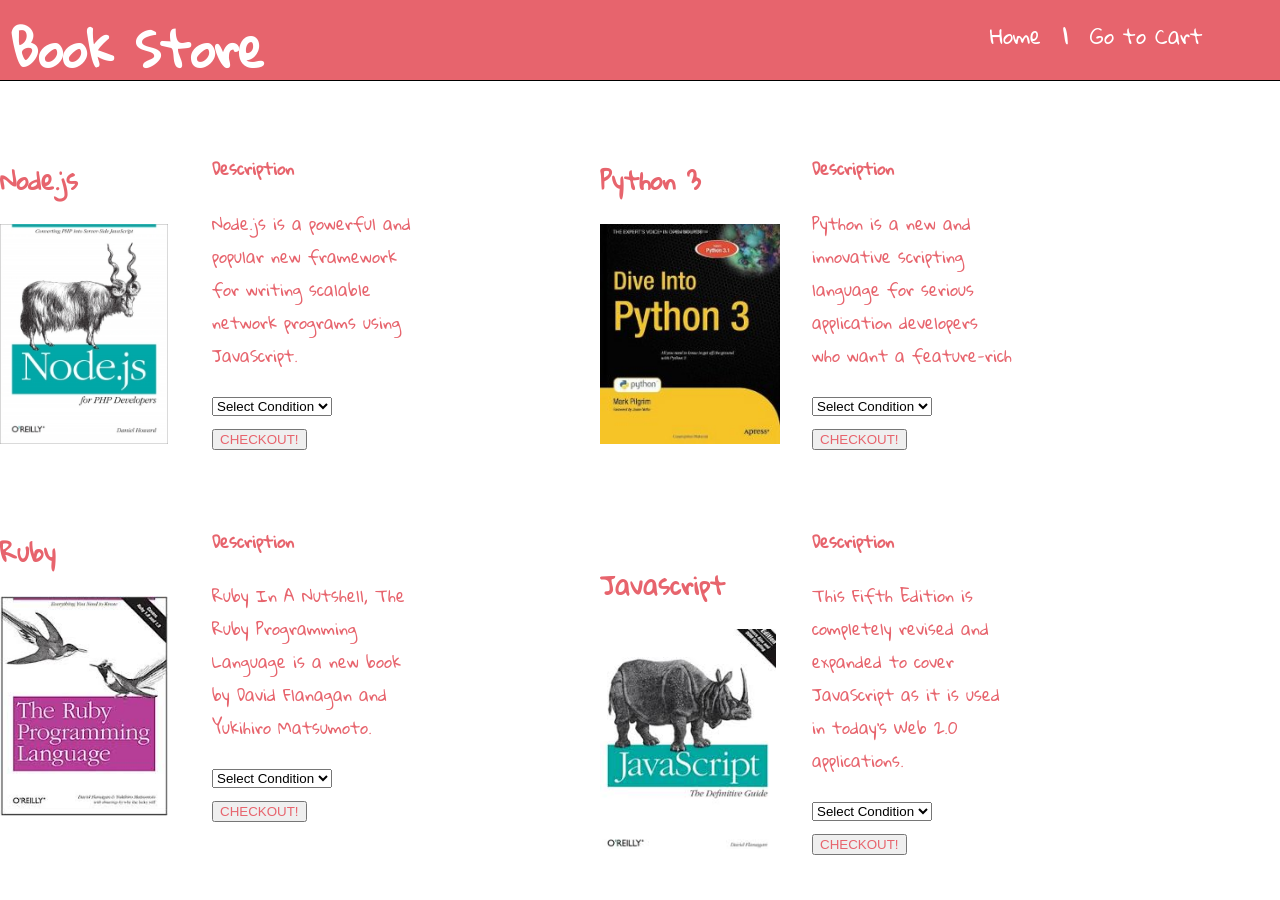
==== commit ccf9d190: "bfkbvfi" ====
--- a/home.html
+++ b/home.html
@@ -10,6 +10,7 @@
     <script src="js/jquery.js"></script>
     <script src="js/app2.js"></script>
     <script src="js/app.js"></script>
+    <style href=href="https://fonts.googleapis.com/css?family=Bitter"></style>
 </head>
 
 <body>
@@ -81,15 +82,9 @@
                     <img src="images/javascript.jpeg">
                 </div>
                 <div class="text">
-<<<<<<< HEAD
                     <h4>Description</h4>
-                    <p>This Fifth Edition is completely revised and expanded to cover JavaScript as it is used in today's Web 2.0.</p>
-                    <select name="book4" class="selectlist">
-=======
-                    <h2>Description</h2>
                     <p>This Fifth Edition is completely revised and expanded to cover JavaScript as it is used in today's Web 2.0 applications.</p>
                     <select name="Javascript" class="selectlist">
->>>>>>> 23cdf9d6b19958fd81236e60093873a4e47f98f5
                         <option value="value4" selected>Select Condition</option>
                         <option class="options" value="16.00" name="new">New $16.00</option>
                         <option class="options" value="9.00" name="used">Used $9.00</option>
